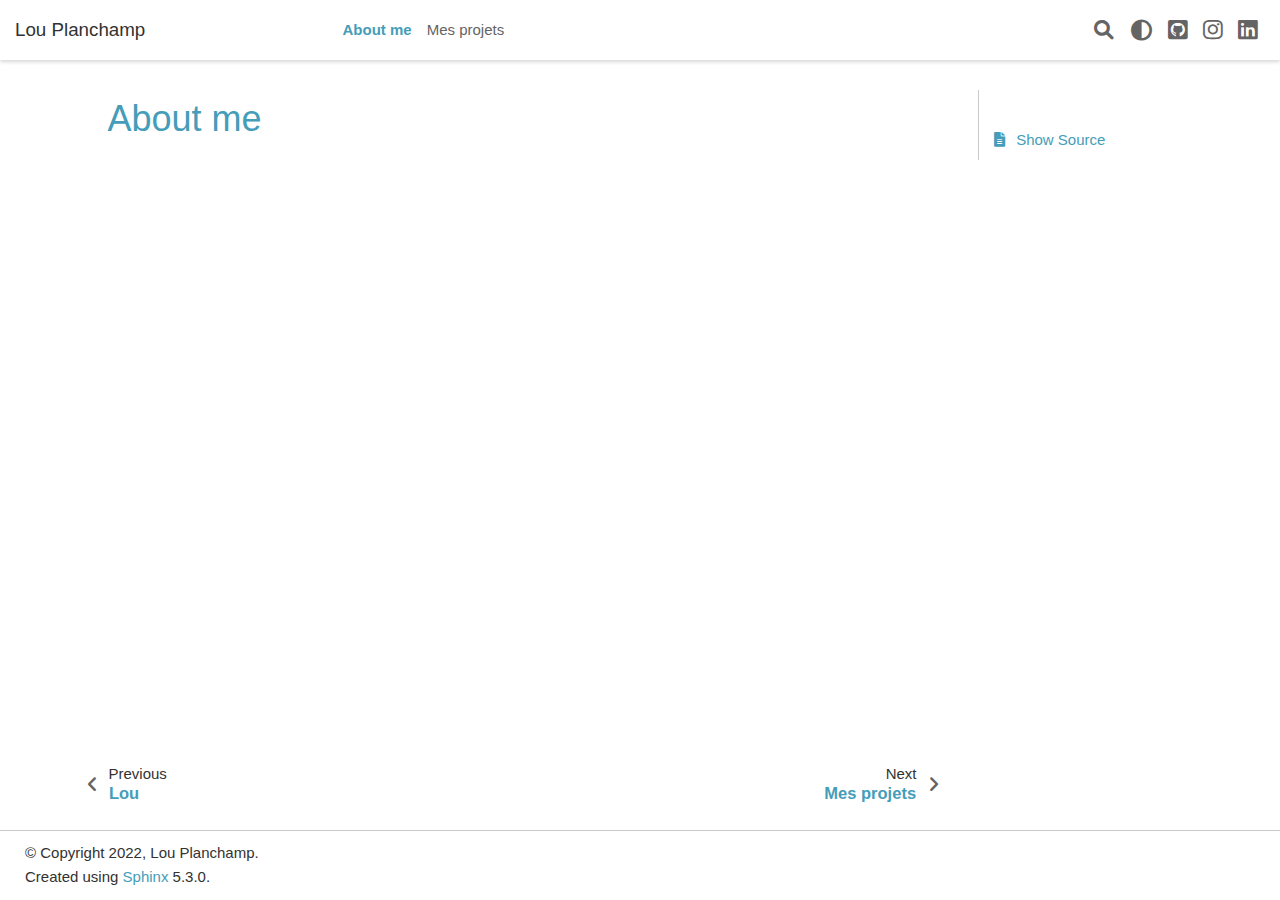
==== about.html @ 4a70b489 "Add changes for 01a079254f20f17a4a693515298d07881a5dbb3a" ====
<!DOCTYPE html>

<html lang="en">
  <head>
    <meta charset="utf-8" />
    <meta name="viewport" content="width=device-width, initial-scale=1.0" /><meta name="generator" content="Docutils 0.19: https://docutils.sourceforge.io/" />

    <title>About me &#8212; Lou Planchamp</title>
  <script>
    document.documentElement.dataset.mode = localStorage.getItem("mode") || "";
    document.documentElement.dataset.theme = localStorage.getItem("theme") || "light";
  </script>
  
  <!-- Loaded before other Sphinx assets -->
  <link href="_static/styles/theme.css?digest=1e1de1a1873e13ef5536" rel="stylesheet">
<link href="_static/styles/pydata-sphinx-theme.css?digest=1e1de1a1873e13ef5536" rel="stylesheet">

  
  <link rel="stylesheet"
    href="_static/vendor/fontawesome/6.1.2/css/all.min.css">
  <link rel="preload" as="font" type="font/woff2" crossorigin
    href="_static/vendor/fontawesome/6.1.2/webfonts/fa-solid-900.woff2">
  <link rel="preload" as="font" type="font/woff2" crossorigin
    href="_static/vendor/fontawesome/6.1.2/webfonts/fa-brands-400.woff2">
  <link rel="preload" as="font" type="font/woff2" crossorigin
    href="_static/vendor/fontawesome/6.1.2/webfonts/fa-regular-400.woff2">

    <link rel="stylesheet" type="text/css" href="_static/pygments.css" />
  
  <!-- Pre-loaded scripts that we'll load fully later -->
  <link rel="preload" as="script" href="_static/scripts/pydata-sphinx-theme.js?digest=1e1de1a1873e13ef5536">

    <script data-url_root="./" id="documentation_options" src="_static/documentation_options.js"></script>
    <script src="_static/jquery.js"></script>
    <script src="_static/underscore.js"></script>
    <script src="_static/_sphinx_javascript_frameworks_compat.js"></script>
    <script src="_static/doctools.js"></script>
    <script src="_static/sphinx_highlight.js"></script>
    <script>DOCUMENTATION_OPTIONS.pagename = 'about';</script>
    <link rel="author" title="About these documents" href="#" />
    <link rel="index" title="Index" href="genindex.html" />
    <link rel="search" title="Search" href="search.html" />
    <link rel="next" title="Mes projets" href="project.html" />
    <link rel="prev" title="Lou" href="index.html" />
  <meta name="viewport" content="width=device-width, initial-scale=1" />
  <meta name="docsearch:language" content="en">
  </head>
  
  
  <body data-spy="scroll" data-target="#bd-toc-nav" data-offset="180" data-default-mode="">

  
  <input type="checkbox" class="sidebar-toggle" name="__primary" id="__primary">
  <label class="overlay overlay-primary" for="__primary"></label>

  
  <input type="checkbox" class="sidebar-toggle" name="__secondary" id="__secondary">
  <label class="overlay overlay-secondary" for="__secondary"></label>

  
  <div class="search-button__wrapper">
    <div class="search-button__overlay"></div>
    <div class="search-button__search-container">
      
<form class="bd-search d-flex align-items-center" action="search.html" method="get">
  <i class="fa-solid fa-magnifying-glass"></i>
  <input type="search" class="form-control" name="q" id="search-input" placeholder="Search this site..." aria-label="Search this site..." autocomplete="off" autocorrect="off" autocapitalize="off" spellcheck="false">
  <span class="search-button__kbd-shortcut"><kbd class="kbd-shortcut__modifier">Ctrl</kbd>+<kbd>K</kbd></span>
</form>
    </div>
  </div>

  
  <nav class="bd-header navbar navbar-expand-lg bd-navbar" id="navbar-main"><div class="bd-header__inner bd-page-width">
  <label class="sidebar-toggle primary-toggle" for="__primary">
      <span class="fa-solid fa-bars"></span>
  </label>
  <div id="navbar-start">
    
    
  


<a class="navbar-brand logo" href="index.html">

  
  
  
  
  
  
  

  
  
    <p class="title logo__title">Lou Planchamp</p>
  
</a>
    
  </div>

  
  <div class="col-lg-9 navbar-header-items">
    <div id="navbar-center" class="mr-auto">
      
      <div class="navbar-center-item">
        <nav class="navbar-nav">
    <p class="sidebar-header-items__title" role="heading" aria-level="1" aria-label="Site Navigation">
        Site Navigation
    </p>
    <ul id="navbar-main-elements" class="navbar-nav">
        
                <li class="nav-item current active">
                    <a class="nav-link" href="#">
                        About me
                    </a>
                </li>
                

                <li class="nav-item">
                    <a class="nav-link" href="project.html">
                        Mes projets
                    </a>
                </li>
                
    </ul>
</nav>
      </div>
      
    </div>

    <div id="navbar-end">
      <div class="navbar-end-item navbar-end__search-button-container">
        
<button class="btn btn-sm navbar-btn search-button search-button__button" title="Search" data-toggle="tooltip">
  <i class="fa-solid fa-magnifying-glass"></i>
</button>
      </div>
      
      <div class="navbar-end-item">
        <span class="theme-switch-button btn btn-sm btn-outline-primary navbar-btn rounded-circle" title="light/dark" data-toggle="tooltip">
    <a class="theme-switch" data-mode="light"><i class="fa-solid fa-sun"></i></a>
    <a class="theme-switch" data-mode="dark"><i class="fa-regular fa-moon"></i></a>
    <a class="theme-switch" data-mode="auto"><i class="fa-solid fa-circle-half-stroke"></i></a>
</span>
      </div>
      
      <div class="navbar-end-item">
        <ul id="navbar-icon-links" class="navbar-nav" aria-label="Icon Links">
        <li class="nav-item">
          
          
          
          
          
          
          
          <a href="https://github.com/LouPlanchamp" title="GitHub" class="nav-link" rel="noopener" target="_blank" data-toggle="tooltip"><span><i class="fa-brands fa-square-github"></i></span>
            <label class="sr-only">GitHub</label></a>
        </li>
        <li class="nav-item">
          
          
          
          
          
          
          
          <a href="https://www.instagram.com/neuroanat_b1_unige/" title="Instagram" class="nav-link" rel="noopener" target="_blank" data-toggle="tooltip"><span><i class="fa-brands fa-instagram"></i></span>
            <label class="sr-only">Instagram</label></a>
        </li>
        <li class="nav-item">
          
          
          
          
          
          
          
          <a href="https://www.linkedin.com/in/lou-planchamp-55073b167/" title="LinkedIn" class="nav-link" rel="noopener" target="_blank" data-toggle="tooltip"><span><i class="fa-brands fa-linkedin"></i></span>
            <label class="sr-only">LinkedIn</label></a>
        </li>
      </ul>
      </div>
      
    </div>
  </div>


  
  <div class="search-button-container--mobile">
<button class="btn btn-sm navbar-btn search-button search-button__button" title="Search" data-toggle="tooltip">
  <i class="fa-solid fa-magnifying-glass"></i>
</button>
  </div>

  
  <label class="sidebar-toggle secondary-toggle" for="__secondary">
      <span class="fa-solid fa-outdent"></span>
  </label>
  

</div>
  </nav>
  

  <div class="bd-container">
    <div class="bd-container__inner bd-page-width">
      
      <div class="bd-sidebar-primary bd-sidebar hide-on-wide">
        
  
  <div class="sidebar-header-items sidebar-primary__section">
    
    
      <div class="sidebar-header-items__center">
      
      <div class="navbar-center-item">
        <nav class="navbar-nav">
    <p class="sidebar-header-items__title" role="heading" aria-level="1" aria-label="Site Navigation">
        Site Navigation
    </p>
    <ul id="navbar-main-elements" class="navbar-nav">
        
                <li class="nav-item current active">
                    <a class="nav-link" href="#">
                        About me
                    </a>
                </li>
                

                <li class="nav-item">
                    <a class="nav-link" href="project.html">
                        Mes projets
                    </a>
                </li>
                
    </ul>
</nav>
      </div>
      
      </div>
    

    
    
    <div class="sidebar-header-items__end">
      
      <div class="navbar-end-item">
        <span class="theme-switch-button btn btn-sm btn-outline-primary navbar-btn rounded-circle" title="light/dark" data-toggle="tooltip">
    <a class="theme-switch" data-mode="light"><i class="fa-solid fa-sun"></i></a>
    <a class="theme-switch" data-mode="dark"><i class="fa-regular fa-moon"></i></a>
    <a class="theme-switch" data-mode="auto"><i class="fa-solid fa-circle-half-stroke"></i></a>
</span>
      </div>
      
      <div class="navbar-end-item">
        <ul id="navbar-icon-links" class="navbar-nav" aria-label="Icon Links">
        <li class="nav-item">
          
          
          
          
          
          
          
          <a href="https://github.com/LouPlanchamp" title="GitHub" class="nav-link" rel="noopener" target="_blank" data-toggle="tooltip"><span><i class="fa-brands fa-square-github"></i></span>
            <label class="sr-only">GitHub</label></a>
        </li>
        <li class="nav-item">
          
          
          
          
          
          
          
          <a href="https://www.instagram.com/neuroanat_b1_unige/" title="Instagram" class="nav-link" rel="noopener" target="_blank" data-toggle="tooltip"><span><i class="fa-brands fa-instagram"></i></span>
            <label class="sr-only">Instagram</label></a>
        </li>
        <li class="nav-item">
          
          
          
          
          
          
          
          <a href="https://www.linkedin.com/in/lou-planchamp-55073b167/" title="LinkedIn" class="nav-link" rel="noopener" target="_blank" data-toggle="tooltip"><span><i class="fa-brands fa-linkedin"></i></span>
            <label class="sr-only">LinkedIn</label></a>
        </li>
      </ul>
      </div>
      
    </div>
    
  </div>

  

  
  <div class="sidebar-end-items sidebar-primary__section">
    <div class="sidebar-end-items__item">
    </div>
  </div>

      </div>
      <main class="bd-main">
        
        
        <div class="bd-content">
          <div class="bd-article-container">
            
            <div class="bd-header-article">
                
            </div>
            
            
            <article class="bd-article" role="main">
              
  <section id="about-me">
<h1>About me<a class="headerlink" href="#about-me" title="Permalink to this heading">#</a></h1>
</section>


            </article>
            
            
            
            <footer class="bd-footer-article">
                <!-- Previous / next buttons -->
<div class='prev-next-area'>
  <a class='left-prev' id="prev-link" href="index.html" title="previous page">
      <i class="fa-solid fa-angle-left"></i>
      <div class="prev-next-info">
          <p class="prev-next-subtitle">previous</p>
          <p class="prev-next-title">Lou</p>
      </div>
  </a>
  <a class='right-next' id="next-link" href="project.html" title="next page">
  <div class="prev-next-info">
      <p class="prev-next-subtitle">next</p>
      <p class="prev-next-title">Mes projets</p>
  </div>
  <i class="fa-solid fa-angle-right"></i>
  </a>
</div>
            </footer>
            
          </div>
          
          
          
            <div class="bd-sidebar-secondary bd-toc">
              
<div class="toc-item">
  
<div id="searchbox"></div>
</div>

<div class="toc-item">
  
</div>

<div class="toc-item">
  
<div class="tocsection sourcelink">
    <a href="_sources/about.md.txt">
        <i class="fa-solid fa-file-lines"></i> Show Source
    </a>
</div>

</div>

            </div>
          
          
        </div>
        <footer class="bd-footer-content">
          <div class="bd-footer-content__inner">
            
          </div>
        </footer>
        
      </main>
    </div>
  </div>

  
    
  <!-- Scripts loaded after <body> so the DOM is not blocked -->
  <script src="_static/scripts/pydata-sphinx-theme.js?digest=1e1de1a1873e13ef5536"></script>

  <footer class="bd-footer"><div class="bd-footer__inner container">
  
  <div class="footer-item">
    
<p class="copyright">

    &copy; Copyright 2022, Lou Planchamp.<br>

</p>

  </div>
  
  <div class="footer-item">
    
<p class="sphinx-version">
Created using <a href="http://sphinx-doc.org/">Sphinx</a> 5.3.0.<br>
</p>

  </div>
  
</div>
  </footer>
  </body>
</html>
---- _static/styles/theme.css ----
/* Provided by Sphinx's 'basic' theme, and included in the final set of assets */
@import "../basic.css";
---- _static/pygments.css ----
html[data-theme="light"] .highlight pre { line-height: 125%; }
html[data-theme="light"] .highlight td.linenos .normal { color: inherit; background-color: transparent; padding-left: 5px; padding-right: 5px; }
html[data-theme="light"] .highlight span.linenos { color: inherit; background-color: transparent; padding-left: 5px; padding-right: 5px; }
html[data-theme="light"] .highlight td.linenos .special { color: #000000; background-color: #ffffc0; padding-left: 5px; padding-right: 5px; }
html[data-theme="light"] .highlight span.linenos.special { color: #000000; background-color: #ffffc0; padding-left: 5px; padding-right: 5px; }
html[data-theme="light"] .highlight .hll { background-color: #ffffcc }
html[data-theme="light"] .highlight { background: #f8f8f8; }
html[data-theme="light"] .highlight .c { color: #8f5902; font-style: italic } /* Comment */
html[data-theme="light"] .highlight .err { color: #a40000; border: 1px solid #ef2929 } /* Error */
html[data-theme="light"] .highlight .g { color: #000000 } /* Generic */
html[data-theme="light"] .highlight .k { color: #204a87; font-weight: bold } /* Keyword */
html[data-theme="light"] .highlight .l { color: #000000 } /* Literal */
html[data-theme="light"] .highlight .n { color: #000000 } /* Name */
html[data-theme="light"] .highlight .o { color: #ce5c00; font-weight: bold } /* Operator */
html[data-theme="light"] .highlight .x { color: #000000 } /* Other */
html[data-theme="light"] .highlight .p { color: #000000; font-weight: bold } /* Punctuation */
html[data-theme="light"] .highlight .ch { color: #8f5902; font-style: italic } /* Comment.Hashbang */
html[data-theme="light"] .highlight .cm { color: #8f5902; font-style: italic } /* Comment.Multiline */
html[data-theme="light"] .highlight .cp { color: #8f5902; font-style: italic } /* Comment.Preproc */
html[data-theme="light"] .highlight .cpf { color: #8f5902; font-style: italic } /* Comment.PreprocFile */
html[data-theme="light"] .highlight .c1 { color: #8f5902; font-style: italic } /* Comment.Single */
html[data-theme="light"] .highlight .cs { color: #8f5902; font-style: italic } /* Comment.Special */
html[data-theme="light"] .highlight .gd { color: #a40000 } /* Generic.Deleted */
html[data-theme="light"] .highlight .ge { color: #000000; font-style: italic } /* Generic.Emph */
html[data-theme="light"] .highlight .gr { color: #ef2929 } /* Generic.Error */
html[data-theme="light"] .highlight .gh { color: #000080; font-weight: bold } /* Generic.Heading */
html[data-theme="light"] .highlight .gi { color: #00A000 } /* Generic.Inserted */
html[data-theme="light"] .highlight .go { color: #000000; font-style: italic } /* Generic.Output */
html[data-theme="light"] .highlight .gp { color: #8f5902 } /* Generic.Prompt */
html[data-theme="light"] .highlight .gs { color: #000000; font-weight: bold } /* Generic.Strong */
html[data-theme="light"] .highlight .gu { color: #800080; font-weight: bold } /* Generic.Subheading */
html[data-theme="light"] .highlight .gt { color: #a40000; font-weight: bold } /* Generic.Traceback */
html[data-theme="light"] .highlight .kc { color: #204a87; font-weight: bold } /* Keyword.Constant */
html[data-theme="light"] .highlight .kd { color: #204a87; font-weight: bold } /* Keyword.Declaration */
html[data-theme="light"] .highlight .kn { color: #204a87; font-weight: bold } /* Keyword.Namespace */
html[data-theme="light"] .highlight .kp { color: #204a87; font-weight: bold } /* Keyword.Pseudo */
html[data-theme="light"] .highlight .kr { color: #204a87; font-weight: bold } /* Keyword.Reserved */
html[data-theme="light"] .highlight .kt { color: #204a87; font-weight: bold } /* Keyword.Type */
html[data-theme="light"] .highlight .ld { color: #000000 } /* Literal.Date */
html[data-theme="light"] .highlight .m { color: #0000cf; font-weight: bold } /* Literal.Number */
html[data-theme="light"] .highlight .s { color: #4e9a06 } /* Literal.String */
html[data-theme="light"] .highlight .na { color: #c4a000 } /* Name.Attribute */
html[data-theme="light"] .highlight .nb { color: #204a87 } /* Name.Builtin */
html[data-theme="light"] .highlight .nc { color: #000000 } /* Name.Class */
html[data-theme="light"] .highlight .no { color: #000000 } /* Name.Constant */
html[data-theme="light"] .highlight .nd { color: #5c35cc; font-weight: bold } /* Name.Decorator */
html[data-theme="light"] .highlight .ni { color: #ce5c00 } /* Name.Entity */
html[data-theme="light"] .highlight .ne { color: #cc0000; font-weight: bold } /* Name.Exception */
html[data-theme="light"] .highlight .nf { color: #000000 } /* Name.Function */
html[data-theme="light"] .highlight .nl { color: #f57900 } /* Name.Label */
html[data-theme="light"] .highlight .nn { color: #000000 } /* Name.Namespace */
html[data-theme="light"] .highlight .nx { color: #000000 } /* Name.Other */
html[data-theme="light"] .highlight .py { color: #000000 } /* Name.Property */
html[data-theme="light"] .highlight .nt { color: #204a87; font-weight: bold } /* Name.Tag */
html[data-theme="light"] .highlight .nv { color: #000000 } /* Name.Variable */
html[data-theme="light"] .highlight .ow { color: #204a87; font-weight: bold } /* Operator.Word */
html[data-theme="light"] .highlight .pm { color: #000000; font-weight: bold } /* Punctuation.Marker */
html[data-theme="light"] .highlight .w { color: #f8f8f8 } /* Text.Whitespace */
html[data-theme="light"] .highlight .mb { color: #0000cf; font-weight: bold } /* Literal.Number.Bin */
html[data-theme="light"] .highlight .mf { color: #0000cf; font-weight: bold } /* Literal.Number.Float */
html[data-theme="light"] .highlight .mh { color: #0000cf; font-weight: bold } /* Literal.Number.Hex */
html[data-theme="light"] .highlight .mi { color: #0000cf; font-weight: bold } /* Literal.Number.Integer */
html[data-theme="light"] .highlight .mo { color: #0000cf; font-weight: bold } /* Literal.Number.Oct */
html[data-theme="light"] .highlight .sa { color: #4e9a06 } /* Literal.String.Affix */
html[data-theme="light"] .highlight .sb { color: #4e9a06 } /* Literal.String.Backtick */
html[data-theme="light"] .highlight .sc { color: #4e9a06 } /* Literal.String.Char */
html[data-theme="light"] .highlight .dl { color: #4e9a06 } /* Literal.String.Delimiter */
html[data-theme="light"] .highlight .sd { color: #8f5902; font-style: italic } /* Literal.String.Doc */
html[data-theme="light"] .highlight .s2 { color: #4e9a06 } /* Literal.String.Double */
html[data-theme="light"] .highlight .se { color: #4e9a06 } /* Literal.String.Escape */
html[data-theme="light"] .highlight .sh { color: #4e9a06 } /* Literal.String.Heredoc */
html[data-theme="light"] .highlight .si { color: #4e9a06 } /* Literal.String.Interpol */
html[data-theme="light"] .highlight .sx { color: #4e9a06 } /* Literal.String.Other */
html[data-theme="light"] .highlight .sr { color: #4e9a06 } /* Literal.String.Regex */
html[data-theme="light"] .highlight .s1 { color: #4e9a06 } /* Literal.String.Single */
html[data-theme="light"] .highlight .ss { color: #4e9a06 } /* Literal.String.Symbol */
html[data-theme="light"] .highlight .bp { color: #3465a4 } /* Name.Builtin.Pseudo */
html[data-theme="light"] .highlight .fm { color: #000000 } /* Name.Function.Magic */
html[data-theme="light"] .highlight .vc { color: #000000 } /* Name.Variable.Class */
html[data-theme="light"] .highlight .vg { color: #000000 } /* Name.Variable.Global */
html[data-theme="light"] .highlight .vi { color: #000000 } /* Name.Variable.Instance */
html[data-theme="light"] .highlight .vm { color: #000000 } /* Name.Variable.Magic */
html[data-theme="light"] .highlight .il { color: #0000cf; font-weight: bold } /* Literal.Number.Integer.Long */
html[data-theme="dark"] .highlight pre { line-height: 125%; }
html[data-theme="dark"] .highlight td.linenos .normal { color: #aaaaaa; background-color: transparent; padding-left: 5px; padding-right: 5px; }
html[data-theme="dark"] .highlight span.linenos { color: #aaaaaa; background-color: transparent; padding-left: 5px; padding-right: 5px; }
html[data-theme="dark"] .highlight td.linenos .special { color: #000000; background-color: #ffffc0; padding-left: 5px; padding-right: 5px; }
html[data-theme="dark"] .highlight span.linenos.special { color: #000000; background-color: #ffffc0; padding-left: 5px; padding-right: 5px; }
html[data-theme="dark"] .highlight .hll { background-color: #404040 }
html[data-theme="dark"] .highlight { background: #202020; color: #d0d0d0 }
html[data-theme="dark"] .highlight .c { color: #ababab; font-style: italic } /* Comment */
html[data-theme="dark"] .highlight .err { color: #a61717; background-color: #e3d2d2 } /* Error */
html[data-theme="dark"] .highlight .esc { color: #d0d0d0 } /* Escape */
html[data-theme="dark"] .highlight .g { color: #d0d0d0 } /* Generic */
html[data-theme="dark"] .highlight .k { color: #6ebf26; font-weight: bold } /* Keyword */
html[data-theme="dark"] .highlight .l { color: #d0d0d0 } /* Literal */
html[data-theme="dark"] .highlight .n { color: #d0d0d0 } /* Name */
html[data-theme="dark"] .highlight .o { color: #d0d0d0 } /* Operator */
html[data-theme="dark"] .highlight .x { color: #d0d0d0 } /* Other */
html[data-theme="dark"] .highlight .p { color: #d0d0d0 } /* Punctuation */
html[data-theme="dark"] .highlight .ch { color: #ababab; font-style: italic } /* Comment.Hashbang */
html[data-theme="dark"] .highlight .cm { color: #ababab; font-style: italic } /* Comment.Multiline */
html[data-theme="dark"] .highlight .cp { color: #cd2828; font-weight: bold } /* Comment.Preproc */
html[data-theme="dark"] .highlight .cpf { color: #ababab; font-style: italic } /* Comment.PreprocFile */
html[data-theme="dark"] .highlight .c1 { color: #ababab; font-style: italic } /* Comment.Single */
html[data-theme="dark"] .highlight .cs { color: #e50808; font-weight: bold; background-color: #520000 } /* Comment.Special */
html[data-theme="dark"] .highlight .gd { color: #d22323 } /* Generic.Deleted */
html[data-theme="dark"] .highlight .ge { color: #d0d0d0; font-style: italic } /* Generic.Emph */
html[data-theme="dark"] .highlight .gr { color: #d22323 } /* Generic.Error */
html[data-theme="dark"] .highlight .gh { color: #ffffff; font-weight: bold } /* Generic.Heading */
html[data-theme="dark"] .highlight .gi { color: #589819 } /* Generic.Inserted */
html[data-theme="dark"] .highlight .go { color: #cccccc } /* Generic.Output */
html[data-theme="dark"] .highlight .gp { color: #aaaaaa } /* Generic.Prompt */
html[data-theme="dark"] .highlight .gs { color: #d0d0d0; font-weight: bold } /* Generic.Strong */
html[data-theme="dark"] .highlight .gu { color: #ffffff; text-decoration: underline } /* Generic.Subheading */
html[data-theme="dark"] .highlight .gt { color: #d22323 } /* Generic.Traceback */
html[data-theme="dark"] .highlight .kc { color: #6ebf26; font-weight: bold } /* Keyword.Constant */
html[data-theme="dark"] .highlight .kd { color: #6ebf26; font-weight: bold } /* Keyword.Declaration */
html[data-theme="dark"] .highlight .kn { color: #6ebf26; font-weight: bold } /* Keyword.Namespace */
html[data-theme="dark"] .highlight .kp { color: #6ebf26 } /* Keyword.Pseudo */
html[data-theme="dark"] .highlight .kr { color: #6ebf26; font-weight: bold } /* Keyword.Reserved */
html[data-theme="dark"] .highlight .kt { color: #6ebf26; font-weight: bold } /* Keyword.Type */
html[data-theme="dark"] .highlight .ld { color: #d0d0d0 } /* Literal.Date */
html[data-theme="dark"] .highlight .m { color: #51b2fd } /* Literal.Number */
html[data-theme="dark"] .highlight .s { color: #ed9d13 } /* Literal.String */
html[data-theme="dark"] .highlight .na { color: #bbbbbb } /* Name.Attribute */
html[data-theme="dark"] .highlight .nb { color: #2fbccd } /* Name.Builtin */
html[data-theme="dark"] .highlight .nc { color: #71adff; text-decoration: underline } /* Name.Class */
html[data-theme="dark"] .highlight .no { color: #40ffff } /* Name.Constant */
html[data-theme="dark"] .highlight .nd { color: #ffa500 } /* Name.Decorator */
html[data-theme="dark"] .highlight .ni { color: #d0d0d0 } /* Name.Entity */
html[data-theme="dark"] .highlight .ne { color: #bbbbbb } /* Name.Exception */
html[data-theme="dark"] .highlight .nf { color: #71adff } /* Name.Function */
html[data-theme="dark"] .highlight .nl { color: #d0d0d0 } /* Name.Label */
html[data-theme="dark"] .highlight .nn { color: #71adff; text-decoration: underline } /* Name.Namespace */
html[data-theme="dark"] .highlight .nx { color: #d0d0d0 } /* Name.Other */
html[data-theme="dark"] .highlight .py { color: #d0d0d0 } /* Name.Property */
html[data-theme="dark"] .highlight .nt { color: #6ebf26; font-weight: bold } /* Name.Tag */
html[data-theme="dark"] .highlight .nv { color: #40ffff } /* Name.Variable */
html[data-theme="dark"] .highlight .ow { color: #6ebf26; font-weight: bold } /* Operator.Word */
html[data-theme="dark"] .highlight .pm { color: #d0d0d0 } /* Punctuation.Marker */
html[data-theme="dark"] .highlight .w { color: #666666 } /* Text.Whitespace */
html[data-theme="dark"] .highlight .mb { color: #51b2fd } /* Literal.Number.Bin */
html[data-theme="dark"] .highlight .mf { color: #51b2fd } /* Literal.Number.Float */
html[data-theme="dark"] .highlight .mh { color: #51b2fd } /* Literal.Number.Hex */
html[data-theme="dark"] .highlight .mi { color: #51b2fd } /* Literal.Number.Integer */
html[data-theme="dark"] .highlight .mo { color: #51b2fd } /* Literal.Number.Oct */
html[data-theme="dark"] .highlight .sa { color: #ed9d13 } /* Literal.String.Affix */
html[data-theme="dark"] .highlight .sb { color: #ed9d13 } /* Literal.String.Backtick */
html[data-theme="dark"] .highlight .sc { color: #ed9d13 } /* Literal.String.Char */
html[data-theme="dark"] .highlight .dl { color: #ed9d13 } /* Literal.String.Delimiter */
html[data-theme="dark"] .highlight .sd { color: #ed9d13 } /* Literal.String.Doc */
html[data-theme="dark"] .highlight .s2 { color: #ed9d13 } /* Literal.String.Double */
html[data-theme="dark"] .highlight .se { color: #ed9d13 } /* Literal.String.Escape */
html[data-theme="dark"] .highlight .sh { color: #ed9d13 } /* Literal.String.Heredoc */
html[data-theme="dark"] .highlight .si { color: #ed9d13 } /* Literal.String.Interpol */
html[data-theme="dark"] .highlight .sx { color: #ffa500 } /* Literal.String.Other */
html[data-theme="dark"] .highlight .sr { color: #ed9d13 } /* Literal.String.Regex */
html[data-theme="dark"] .highlight .s1 { color: #ed9d13 } /* Literal.String.Single */
html[data-theme="dark"] .highlight .ss { color: #ed9d13 } /* Literal.String.Symbol */
html[data-theme="dark"] .highlight .bp { color: #2fbccd } /* Name.Builtin.Pseudo */
html[data-theme="dark"] .highlight .fm { color: #71adff } /* Name.Function.Magic */
html[data-theme="dark"] .highlight .vc { color: #40ffff } /* Name.Variable.Class */
html[data-theme="dark"] .highlight .vg { color: #40ffff } /* Name.Variable.Global */
html[data-theme="dark"] .highlight .vi { color: #40ffff } /* Name.Variable.Instance */
html[data-theme="dark"] .highlight .vm { color: #40ffff } /* Name.Variable.Magic */
html[data-theme="dark"] .highlight .il { color: #51b2fd } /* Literal.Number.Integer.Long */
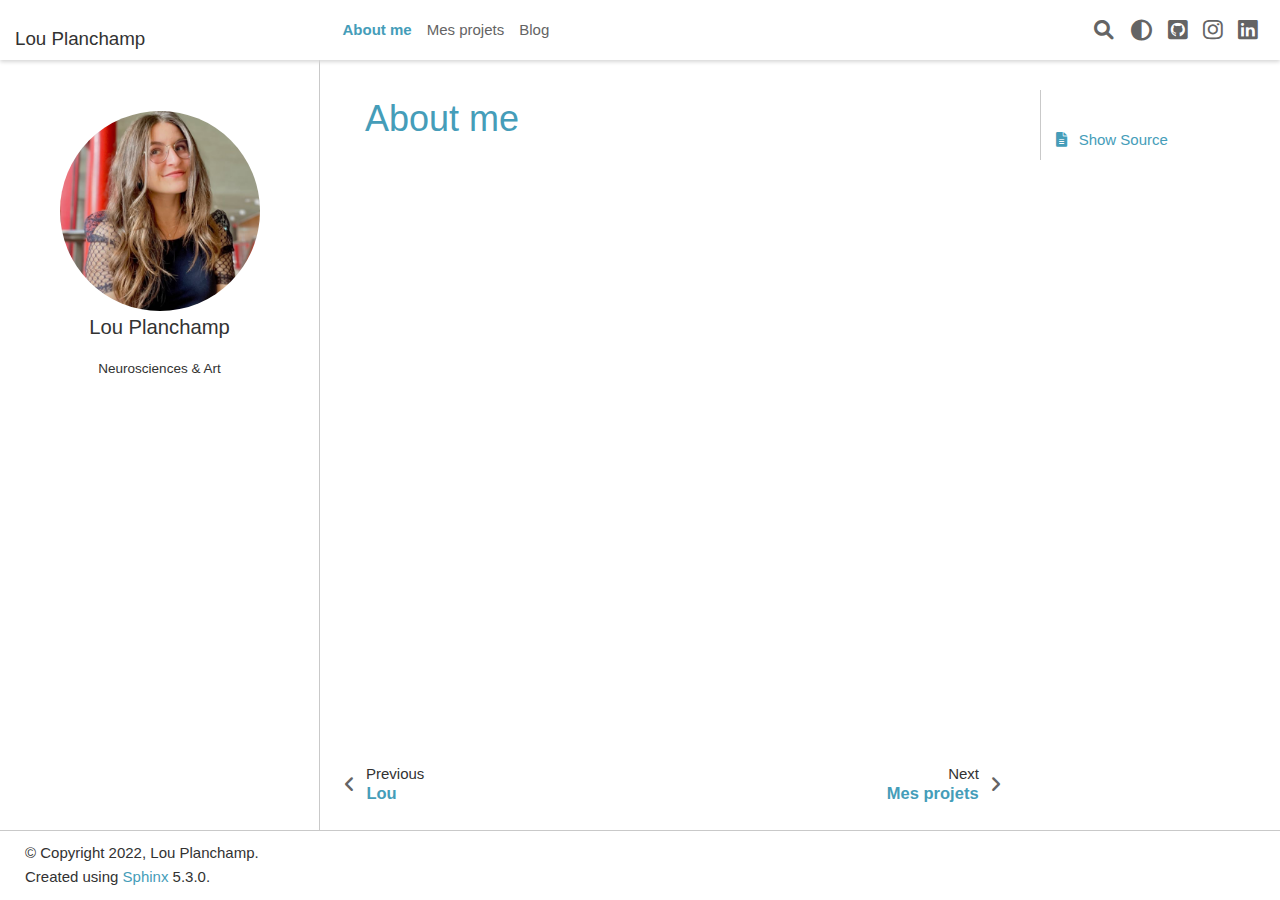
==== commit 03f55897: "Add changes for db53b3ba45b5abfa31f8c451091023cf255042ba" ====
--- a/about.html
+++ b/about.html
@@ -27,6 +27,7 @@
     href="_static/vendor/fontawesome/6.1.2/webfonts/fa-regular-400.woff2">
 
     <link rel="stylesheet" type="text/css" href="_static/pygments.css" />
+    <link rel="stylesheet" type="text/css" href="_static/custom.css" />
   
   <!-- Pre-loaded scripts that we'll load fully later -->
   <link rel="preload" as="script" href="_static/scripts/pydata-sphinx-theme.js?digest=1e1de1a1873e13ef5536">
@@ -38,13 +39,39 @@
     <script src="_static/doctools.js"></script>
     <script src="_static/sphinx_highlight.js"></script>
     <script>DOCUMENTATION_OPTIONS.pagename = 'about';</script>
+    <link rel="shortcut icon" href="_static/brain-solid.svg"/>
     <link rel="author" title="About these documents" href="#" />
     <link rel="index" title="Index" href="genindex.html" />
     <link rel="search" title="Search" href="search.html" />
     <link rel="next" title="Mes projets" href="project.html" />
-    <link rel="prev" title="Lou" href="index.html" />
+    <link rel="prev" title="Lou" href="index.html" /> 
   <meta name="viewport" content="width=device-width, initial-scale=1" />
-  <meta name="docsearch:language" content="en">
+  <meta name="docsearch:language" content="en">  
+<style type="text/css">
+  ul.ablog-archive {
+    list-style: none;
+    overflow: auto;
+    margin-left: 0px;
+  }
+  ul.ablog-archive li {
+    float: left;
+    margin-right: 5px;
+    font-size: 80%;
+  }
+  ul.postlist a {
+    font-style: italic;
+  }
+  ul.postlist-style-disc {
+    list-style-type: disc;
+  }
+  ul.postlist-style-none {
+    list-style-type: none;
+  }
+  ul.postlist-style-circle {
+    list-style-type: circle;
+  }
+</style>
+
   </head>
   
   
@@ -124,6 +151,13 @@
                     </a>
                 </li>
                 
+
+                <li class="nav-item">
+                    <a class="nav-link" href="blog.html">
+                        Blog
+                    </a>
+                </li>
+                
     </ul>
 </nav>
       </div>
@@ -208,7 +242,7 @@
   <div class="bd-container">
     <div class="bd-container__inner bd-page-width">
       
-      <div class="bd-sidebar-primary bd-sidebar hide-on-wide">
+      <div class="bd-sidebar-primary bd-sidebar">
         
   
   <div class="sidebar-header-items sidebar-primary__section">
@@ -236,6 +270,13 @@
                     </a>
                 </li>
                 
+
+                <li class="nav-item">
+                    <a class="nav-link" href="blog.html">
+                        Blog
+                    </a>
+                </li>
+                
     </ul>
 </nav>
       </div>
@@ -298,6 +339,20 @@
   </div>
 
   
+  <div class="sidebar-start-items sidebar-primary__section">
+    <div class="sidebar-start-items__item"><div class="profile-pic"><img src="_static/profilpic.png" /></div>
+
+<div class="bio">
+    <div class="name">
+        Lou Planchamp
+    </div>
+    <div class="title">
+        <center>Neurosciences & Art </center>
+    </div>
+</div>
+    </div>
+  </div>
+  
 
   
   <div class="sidebar-end-items sidebar-primary__section">
@@ -318,11 +373,13 @@
             
             
             <article class="bd-article" role="main">
-              
-  <section id="about-me">
+               <section id="about-me">
 <h1>About me<a class="headerlink" href="#about-me" title="Permalink to this heading">#</a></h1>
 </section>
 
+<div class="section">
+   
+</div>
 
             </article>
             
--- a/_static/custom.css
+++ b/_static/custom.css
@@ -0,0 +1,25 @@
+@import "basic.css";
+
+/* Bio area */
+div.profile-pic {
+    margin-top: 1em;
+}
+
+div.profile-pic img {
+    border-radius: 50%;
+    width: 200px;
+    height: 100%;
+    margin: 0 auto;
+    display: block;
+}
+
+.title {
+    margin: 1em auto;
+    max-width: 220px;
+    text-align: center;
+}
+
+.name {
+    font-size: 1.5em;
+    text-align: center;
+}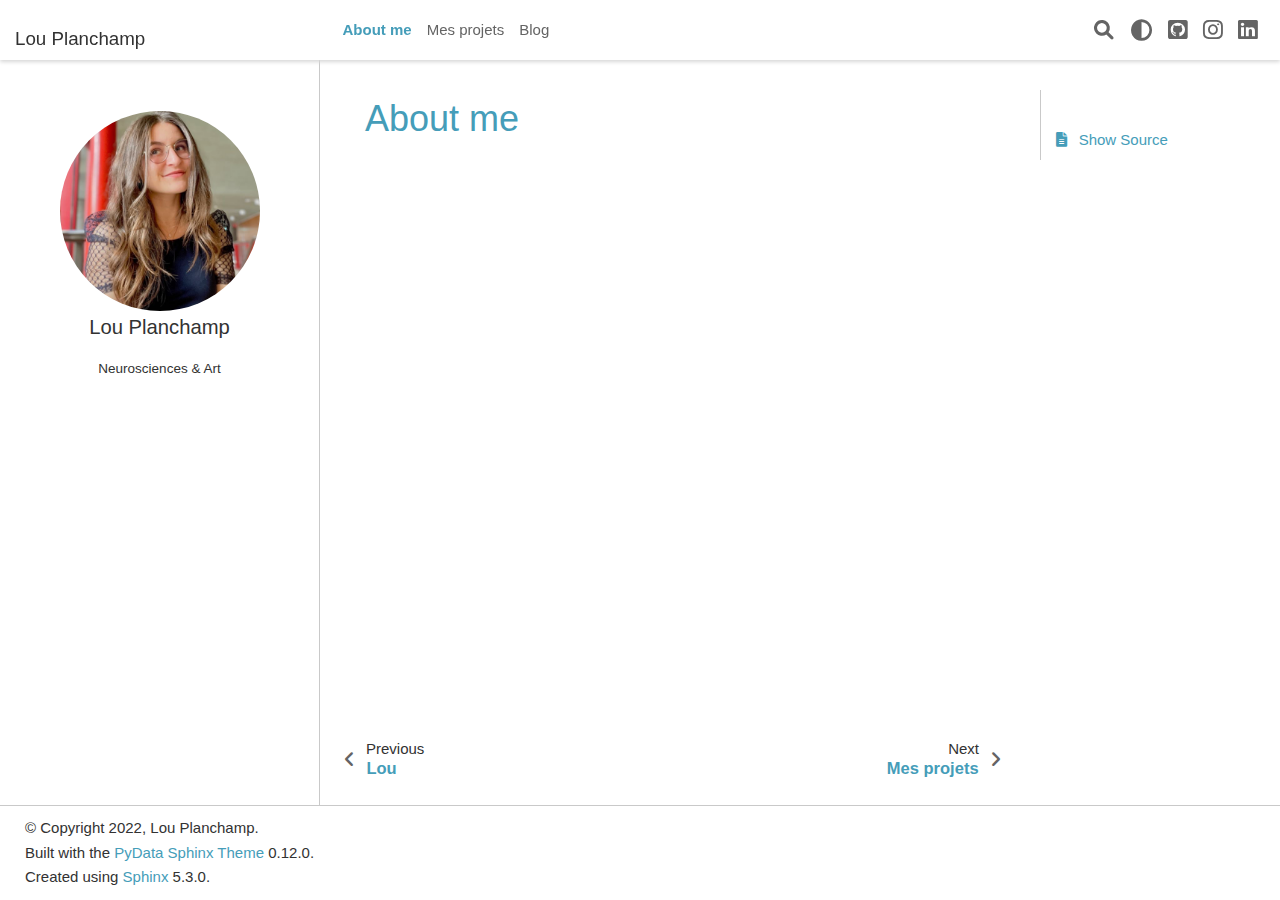
==== commit 9b4a8223: "Add changes for 9f513120204ef349a9fe00eb39b58452be9a483a" ====
--- a/about.html
+++ b/about.html
@@ -7,30 +7,31 @@
     <meta name="viewport" content="width=device-width, initial-scale=1.0" /><meta name="generator" content="Docutils 0.19: https://docutils.sourceforge.io/" />
 
     <title>About me &#8212; Lou Planchamp</title>
-  <script>
+  
+  
+  
+  <script data-cfasync="false">
     document.documentElement.dataset.mode = localStorage.getItem("mode") || "";
     document.documentElement.dataset.theme = localStorage.getItem("theme") || "light";
   </script>
   
   <!-- Loaded before other Sphinx assets -->
-  <link href="_static/styles/theme.css?digest=1e1de1a1873e13ef5536" rel="stylesheet">
-<link href="_static/styles/pydata-sphinx-theme.css?digest=1e1de1a1873e13ef5536" rel="stylesheet">
-
-  
-  <link rel="stylesheet"
-    href="_static/vendor/fontawesome/6.1.2/css/all.min.css">
-  <link rel="preload" as="font" type="font/woff2" crossorigin
-    href="_static/vendor/fontawesome/6.1.2/webfonts/fa-solid-900.woff2">
-  <link rel="preload" as="font" type="font/woff2" crossorigin
-    href="_static/vendor/fontawesome/6.1.2/webfonts/fa-brands-400.woff2">
-  <link rel="preload" as="font" type="font/woff2" crossorigin
-    href="_static/vendor/fontawesome/6.1.2/webfonts/fa-regular-400.woff2">
+  <link href="_static/styles/theme.css?digest=796348d33e8b1d947c94" rel="stylesheet">
+<link href="_static/styles/bootstrap.css?digest=796348d33e8b1d947c94" rel="stylesheet">
+<link href="_static/styles/pydata-sphinx-theme.css?digest=796348d33e8b1d947c94" rel="stylesheet">
+
+  
+  <link href="_static/vendor/fontawesome/6.1.2/css/all.min.css?digest=796348d33e8b1d947c94" rel="stylesheet">
+  <link rel="preload" as="font" type="font/woff2" crossorigin href="_static/vendor/fontawesome/6.1.2/webfonts/fa-solid-900.woff2">
+<link rel="preload" as="font" type="font/woff2" crossorigin href="_static/vendor/fontawesome/6.1.2/webfonts/fa-brands-400.woff2">
+<link rel="preload" as="font" type="font/woff2" crossorigin href="_static/vendor/fontawesome/6.1.2/webfonts/fa-regular-400.woff2">
 
     <link rel="stylesheet" type="text/css" href="_static/pygments.css" />
     <link rel="stylesheet" type="text/css" href="_static/custom.css" />
   
   <!-- Pre-loaded scripts that we'll load fully later -->
-  <link rel="preload" as="script" href="_static/scripts/pydata-sphinx-theme.js?digest=1e1de1a1873e13ef5536">
+  <link rel="preload" as="script" href="_static/scripts/bootstrap.js?digest=796348d33e8b1d947c94">
+<link rel="preload" as="script" href="_static/scripts/pydata-sphinx-theme.js?digest=796348d33e8b1d947c94">
 
     <script data-url_root="./" id="documentation_options" src="_static/documentation_options.js"></script>
     <script src="_static/jquery.js"></script>
@@ -78,6 +79,10 @@
   <body data-spy="scroll" data-target="#bd-toc-nav" data-offset="180" data-default-mode="">
 
   
+  
+  <a class="skip-link" href="#main-content">Skip to main content</a>
+
+  
   <input type="checkbox" class="sidebar-toggle" name="__primary" id="__primary">
   <label class="overlay overlay-primary" for="__primary"></label>
 
@@ -138,25 +143,25 @@
     </p>
     <ul id="navbar-main-elements" class="navbar-nav">
         
-                <li class="nav-item current active">
-                    <a class="nav-link" href="#">
+                    <li class="nav-item current active">
+                      <a class="nav-link nav-internal" href="#">
                         About me
-                    </a>
-                </li>
-                
-
-                <li class="nav-item">
-                    <a class="nav-link" href="project.html">
+                      </a>
+                    </li>
+                
+
+                    <li class="nav-item">
+                      <a class="nav-link nav-internal" href="project.html">
                         Mes projets
-                    </a>
-                </li>
-                
-
-                <li class="nav-item">
-                    <a class="nav-link" href="blog.html">
+                      </a>
+                    </li>
+                
+
+                    <li class="nav-item">
+                      <a class="nav-link nav-internal" href="blog.html">
                         Blog
-                    </a>
-                </li>
+                      </a>
+                    </li>
                 
     </ul>
 </nav>
@@ -165,19 +170,21 @@
     </div>
 
     <div id="navbar-end">
-      <div class="navbar-end-item navbar-end__search-button-container">
-        
-<button class="btn btn-sm navbar-btn search-button search-button__button" title="Search" data-toggle="tooltip">
+      
+        <div class="navbar-end-item navbar-persistent--container">
+          
+<button class="btn btn-sm navbar-btn search-button search-button__button" title="Search" aria-label="Search" data-toggle="tooltip">
   <i class="fa-solid fa-magnifying-glass"></i>
 </button>
-      </div>
+        </div>
+      
       
       <div class="navbar-end-item">
-        <span class="theme-switch-button btn btn-sm btn-outline-primary navbar-btn rounded-circle" title="light/dark" data-toggle="tooltip">
-    <a class="theme-switch" data-mode="light"><i class="fa-solid fa-sun"></i></a>
-    <a class="theme-switch" data-mode="dark"><i class="fa-regular fa-moon"></i></a>
-    <a class="theme-switch" data-mode="auto"><i class="fa-solid fa-circle-half-stroke"></i></a>
-</span>
+        <button class="theme-switch-button btn btn-sm btn-outline-primary navbar-btn rounded-circle" title="light/dark" aria-label="light/dark" data-toggle="tooltip">
+    <span class="theme-switch" data-mode="light"><i class="fa-solid fa-sun"></i></span>
+    <span class="theme-switch" data-mode="dark"><i class="fa-solid fa-moon"></i></span>
+    <span class="theme-switch" data-mode="auto"><i class="fa-solid fa-circle-half-stroke"></i></span>
+</button>
       </div>
       
       <div class="navbar-end-item">
@@ -223,11 +230,13 @@
 
 
   
-  <div class="search-button-container--mobile">
-<button class="btn btn-sm navbar-btn search-button search-button__button" title="Search" data-toggle="tooltip">
+  
+    <div class="navbar-persistent--mobile">
+<button class="btn btn-sm navbar-btn search-button search-button__button" title="Search" aria-label="Search" data-toggle="tooltip">
   <i class="fa-solid fa-magnifying-glass"></i>
 </button>
-  </div>
+    </div>
+  
 
   
   <label class="sidebar-toggle secondary-toggle" for="__secondary">
@@ -257,25 +266,25 @@
     </p>
     <ul id="navbar-main-elements" class="navbar-nav">
         
-                <li class="nav-item current active">
-                    <a class="nav-link" href="#">
+                    <li class="nav-item current active">
+                      <a class="nav-link nav-internal" href="#">
                         About me
-                    </a>
-                </li>
-                
-
-                <li class="nav-item">
-                    <a class="nav-link" href="project.html">
+                      </a>
+                    </li>
+                
+
+                    <li class="nav-item">
+                      <a class="nav-link nav-internal" href="project.html">
                         Mes projets
-                    </a>
-                </li>
-                
-
-                <li class="nav-item">
-                    <a class="nav-link" href="blog.html">
+                      </a>
+                    </li>
+                
+
+                    <li class="nav-item">
+                      <a class="nav-link nav-internal" href="blog.html">
                         Blog
-                    </a>
-                </li>
+                      </a>
+                    </li>
                 
     </ul>
 </nav>
@@ -289,11 +298,11 @@
     <div class="sidebar-header-items__end">
       
       <div class="navbar-end-item">
-        <span class="theme-switch-button btn btn-sm btn-outline-primary navbar-btn rounded-circle" title="light/dark" data-toggle="tooltip">
-    <a class="theme-switch" data-mode="light"><i class="fa-solid fa-sun"></i></a>
-    <a class="theme-switch" data-mode="dark"><i class="fa-regular fa-moon"></i></a>
-    <a class="theme-switch" data-mode="auto"><i class="fa-solid fa-circle-half-stroke"></i></a>
-</span>
+        <button class="theme-switch-button btn btn-sm btn-outline-primary navbar-btn rounded-circle" title="light/dark" aria-label="light/dark" data-toggle="tooltip">
+    <span class="theme-switch" data-mode="light"><i class="fa-solid fa-sun"></i></span>
+    <span class="theme-switch" data-mode="dark"><i class="fa-solid fa-moon"></i></span>
+    <span class="theme-switch" data-mode="auto"><i class="fa-solid fa-circle-half-stroke"></i></span>
+</button>
       </div>
       
       <div class="navbar-end-item">
@@ -360,8 +369,11 @@
     </div>
   </div>
 
-      </div>
-      <main class="bd-main">
+  
+  <div id="rtd-footer-container"></div>
+
+      </div>
+      <main id="main-content" class="bd-main">
         
         
         <div class="bd-content">
@@ -447,7 +459,8 @@
   
     
   <!-- Scripts loaded after <body> so the DOM is not blocked -->
-  <script src="_static/scripts/pydata-sphinx-theme.js?digest=1e1de1a1873e13ef5536"></script>
+  <script src="_static/scripts/bootstrap.js?digest=796348d33e8b1d947c94"></script>
+<script src="_static/scripts/pydata-sphinx-theme.js?digest=796348d33e8b1d947c94"></script>
 
   <footer class="bd-footer"><div class="bd-footer__inner container">
   
@@ -459,6 +472,16 @@
 
 </p>
 
+  </div>
+  
+  <div class="footer-item">
+    <p class="theme-version">
+    Built with the
+    <a href="https://pydata-sphinx-theme.readthedocs.io/en/stable/index.html">
+        PyData Sphinx Theme
+    </a>
+    0.12.0.
+</p>
   </div>
   
   <div class="footer-item">
